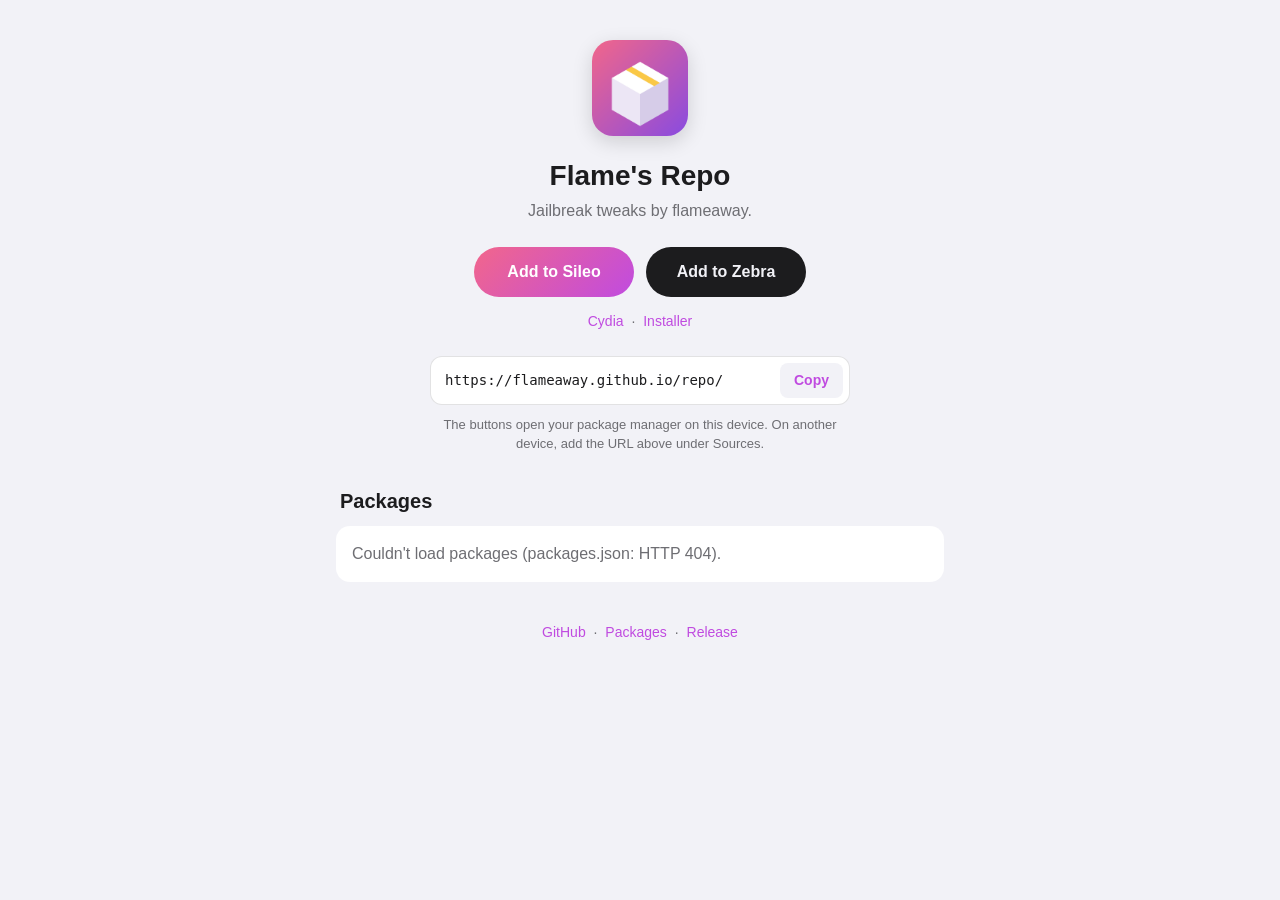
==== site/index.html @ 9d915273 "Sileo/Zebra repo with Peel 1.5.0" ====
<!DOCTYPE html>
<html lang="en">
<head>
  <meta charset="utf-8">
  <meta name="viewport" content="width=device-width, initial-scale=1, viewport-fit=cover">
  <title>Flame's Repo</title>
  <meta name="description" content="Jailbreak tweaks by flameaway. Add this repo to Sileo or Zebra to install and get updates.">
  <link rel="icon" href="CydiaIcon.png">
  <link rel="apple-touch-icon" href="CydiaIcon.png">
  <link rel="stylesheet" href="style.css">
</head>
<body>
  <main class="wrap">
    <header class="hero">
      <img class="repo-icon" src="CydiaIcon.png" alt="" width="96" height="96">
      <h1 id="repo-name">Flame's Repo</h1>
      <p id="repo-description" class="muted">Jailbreak tweaks by flameaway.</p>

      <div class="add-buttons">
        <a class="btn btn-primary" data-scheme="sileo" href="#">
          <span class="btn-title">Add to Sileo</span>
        </a>
        <a class="btn btn-zebra" data-scheme="zebra" href="#">
          <span class="btn-title">Add to Zebra</span>
        </a>
      </div>
      <div class="add-more">
        <a data-scheme="cydia" href="#">Cydia</a>
        <span aria-hidden="true">·</span>
        <a data-scheme="installer" href="#">Installer</a>
      </div>

      <div class="url-box">
        <code id="repo-url">https://flameaway.github.io/repo/</code>
        <button id="copy" type="button">Copy</button>
      </div>
      <p class="hint muted">The buttons open your package manager on this device. On another device, add the URL above under Sources.</p>
    </header>

    <section>
      <h2>Packages</h2>
      <ul id="packages" class="packages">
        <li class="muted">Loading…</li>
      </ul>
    </section>

    <footer class="muted">
      <a id="github" href="https://github.com/flameaway">GitHub</a>
      <span aria-hidden="true">·</span>
      <a href="Packages">Packages</a>
      <span aria-hidden="true">·</span>
      <a href="Release">Release</a>
    </footer>
  </main>
  <script src="app.js"></script>
  <script>renderIndex();</script>
</body>
</html>
---- site/style.css ----
:root {
  color-scheme: light dark;
  --bg: #f2f2f7;
  --card: #ffffff;
  --text: #1c1c1e;
  --muted: #6e6e73;
  --line: rgba(60, 60, 67, 0.15);
  --accent: #c04be0;
  --accent-2: #f2668b;
  --zebra: #1c1c1e;
  --radius: 14px;
}

@media (prefers-color-scheme: dark) {
  :root {
    --bg: #000000;
    --card: #1c1c1e;
    --text: #f2f2f7;
    --muted: #98989f;
    --line: rgba(84, 84, 88, 0.6);
    --zebra: #f2f2f7;
  }
}

* { box-sizing: border-box; }

body {
  margin: 0;
  background: var(--bg);
  color: var(--text);
  font: 16px/1.5 -apple-system, BlinkMacSystemFont, "SF Pro Text", "Segoe UI", Roboto, Helvetica, Arial, sans-serif;
  -webkit-text-size-adjust: 100%;
}

a { color: var(--accent); text-decoration: none; }
a:hover { text-decoration: underline; }

.wrap {
  max-width: 640px;
  margin: 0 auto;
  padding: max(24px, env(safe-area-inset-top)) 16px max(32px, env(safe-area-inset-bottom));
}

.muted { color: var(--muted); }

h1 { font-size: 28px; line-height: 1.2; margin: 0; }
h2 { font-size: 20px; margin: 32px 4px 10px; }
h3 { font-size: 16px; margin: 16px 0 4px; }

/* Index */

.hero { text-align: center; padding-top: 16px; }
.repo-icon { border-radius: 22%; box-shadow: 0 6px 20px rgba(0, 0, 0, 0.15); }
.hero h1 { margin-top: 16px; }
.hero > p { margin: 6px 0 0; }

.add-buttons {
  display: flex;
  gap: 12px;
  justify-content: center;
  margin-top: 24px;
  flex-wrap: wrap;
}

.btn {
  display: inline-flex;
  align-items: center;
  justify-content: center;
  min-width: 160px;
  padding: 13px 22px;
  border-radius: 999px;
  font-weight: 600;
  font-size: 16px;
  text-decoration: none !important;
  transition: transform 0.1s ease, opacity 0.1s ease;
}
.btn:active { transform: scale(0.97); opacity: 0.85; }
.btn-primary { background: linear-gradient(135deg, var(--accent-2), var(--accent)); color: #fff; }
.btn-zebra { background: var(--zebra); color: var(--bg); }

.add-more { margin-top: 14px; font-size: 14px; color: var(--muted); }
.add-more a { margin: 0 4px; }

.url-box {
  display: flex;
  align-items: center;
  gap: 8px;
  margin: 24px auto 0;
  max-width: 420px;
  padding: 6px 6px 6px 14px;
  background: var(--card);
  border-radius: 12px;
  border: 1px solid var(--line);
}
.url-box code {
  flex: 1;
  text-align: left;
  font: 14px ui-monospace, SFMono-Regular, Menlo, monospace;
  overflow: hidden;
  text-overflow: ellipsis;
  white-space: nowrap;
}
.url-box button {
  border: 0;
  border-radius: 8px;
  padding: 7px 14px;
  font: inherit;
  font-size: 14px;
  font-weight: 600;
  background: var(--bg);
  color: var(--accent);
  cursor: pointer;
}
.hint { font-size: 13px; margin: 10px auto 0 !important; max-width: 420px; }

.packages {
  list-style: none;
  margin: 0;
  padding: 0;
  background: var(--card);
  border-radius: var(--radius);
  overflow: hidden;
}
.packages > li.muted { padding: 16px; }
.packages > li + li { border-top: 1px solid var(--line); }

.package {
  display: flex;
  align-items: center;
  gap: 14px;
  padding: 12px 16px;
  color: inherit;
  text-decoration: none !important;
}
.package:hover { background: rgba(127, 127, 127, 0.06); }

.pkg-icon, .dep-icon {
  width: 52px;
  height: 52px;
  border-radius: 22%;
  flex: none;
  object-fit: cover;
}
.icon-fallback {
  display: grid;
  place-items: center;
  background: linear-gradient(135deg, var(--accent-2), var(--accent));
  color: #fff;
  font-weight: 700;
  font-size: 22px;
}
.pkg-text { flex: 1; min-width: 0; }
.pkg-name { font-weight: 600; }
.pkg-tagline { font-size: 14px; overflow: hidden; text-overflow: ellipsis; white-space: nowrap; }
.pkg-version {
  font-size: 13px;
  color: var(--muted);
  background: var(--bg);
  border-radius: 999px;
  padding: 2px 10px;
}

footer { margin-top: 40px; text-align: center; font-size: 14px; }
footer a { margin: 0 4px; }

/* Depiction */

.back { margin: 0 0 12px; }
.header-image { width: 100%; border-radius: var(--radius); display: block; margin-bottom: 16px; }
.dep-title { display: flex; align-items: center; gap: 14px; }
.dep-icon { width: 72px; height: 72px; }
.dep-title p { margin: 2px 0 0; }
.dep-actions { display: flex; gap: 10px; margin: 18px 0; flex-wrap: wrap; }
.dep-actions .btn { min-width: 0; flex: 1; padding: 11px 16px; font-size: 15px; }

.card {
  background: var(--card);
  border-radius: var(--radius);
  padding: 4px 16px;
  margin: 12px 0;
}
.prose p, .prose ul { margin: 12px 0; }
.prose ul { padding-left: 20px; }
.prose li + li { margin-top: 4px; }
.prose code { font: 0.9em ui-monospace, SFMono-Regular, Menlo, monospace; }

.screenshots {
  display: flex;
  gap: 10px;
  overflow-x: auto;
  scroll-snap-type: x mandatory;
  margin: 12px -16px;
  padding: 0 16px;
}
.screenshots img {
  height: 220px;
  border-radius: 10px;
  scroll-snap-align: start;
  flex: none;
}

.info { padding: 0 16px; }
.info > div { display: flex; justify-content: space-between; gap: 16px; padding: 11px 0; }
.info > div + div { border-top: 1px solid var(--line); }
.info dt { color: var(--muted); }
.info dd { margin: 0; text-align: right; word-break: break-word; }

.link-row {
  display: flex;
  justify-content: space-between;
  padding: 12px 16px;
  color: var(--accent);
}
.link-row span { color: var(--muted); }
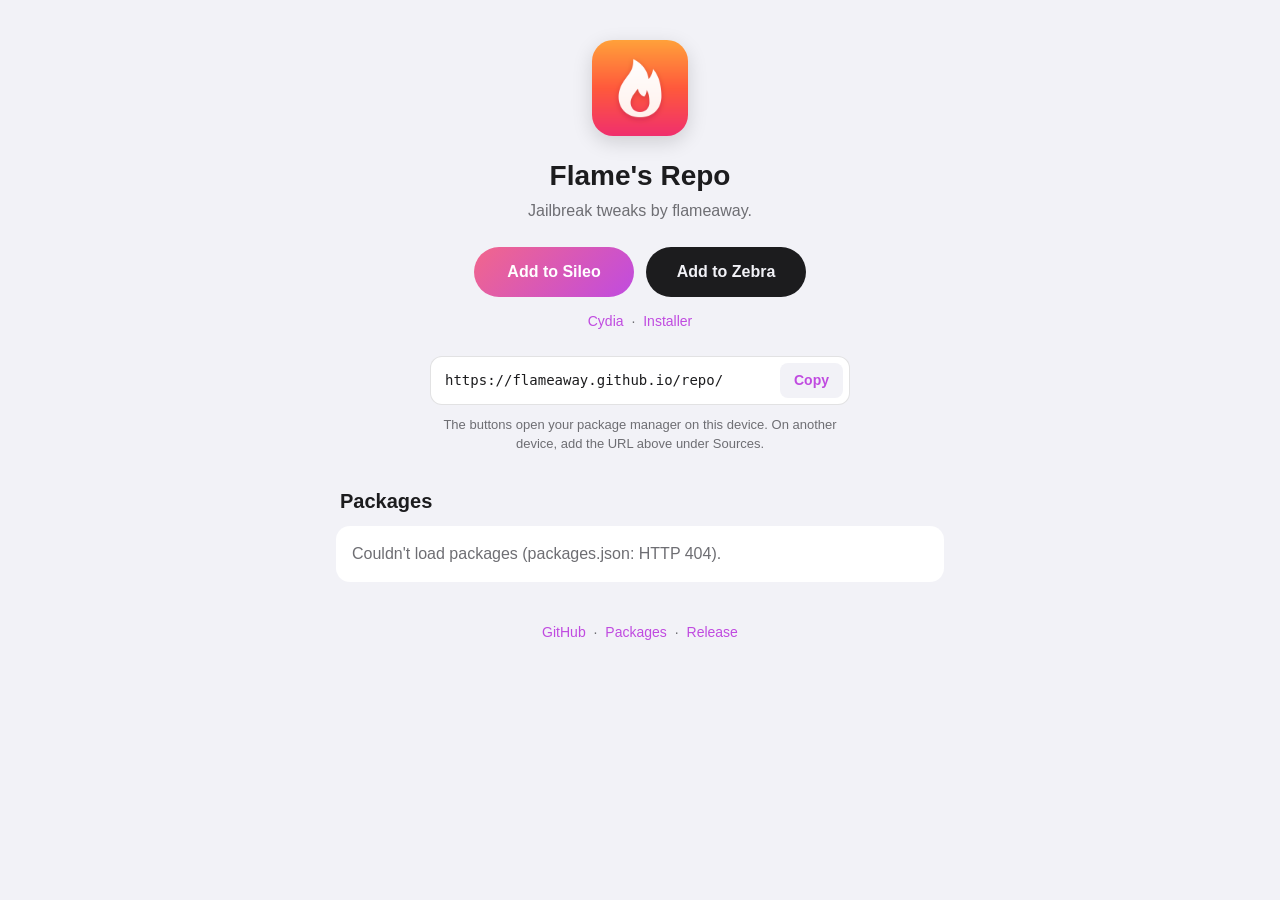
==== commit 1d38d29b: "Flame app icon" ====
--- a/site/index.html
+++ b/site/index.html
@@ -5,7 +5,7 @@
   <meta name="viewport" content="width=device-width, initial-scale=1, viewport-fit=cover">
   <title>Flame's Repo</title>
   <meta name="description" content="Jailbreak tweaks by flameaway. Add this repo to Sileo or Zebra to install and get updates.">
-  <link rel="icon" href="CydiaIcon.png">
+  <link rel="icon" href="icon.svg" type="image/svg+xml">
   <link rel="apple-touch-icon" href="CydiaIcon.png">
   <link rel="stylesheet" href="style.css">
 </head>
